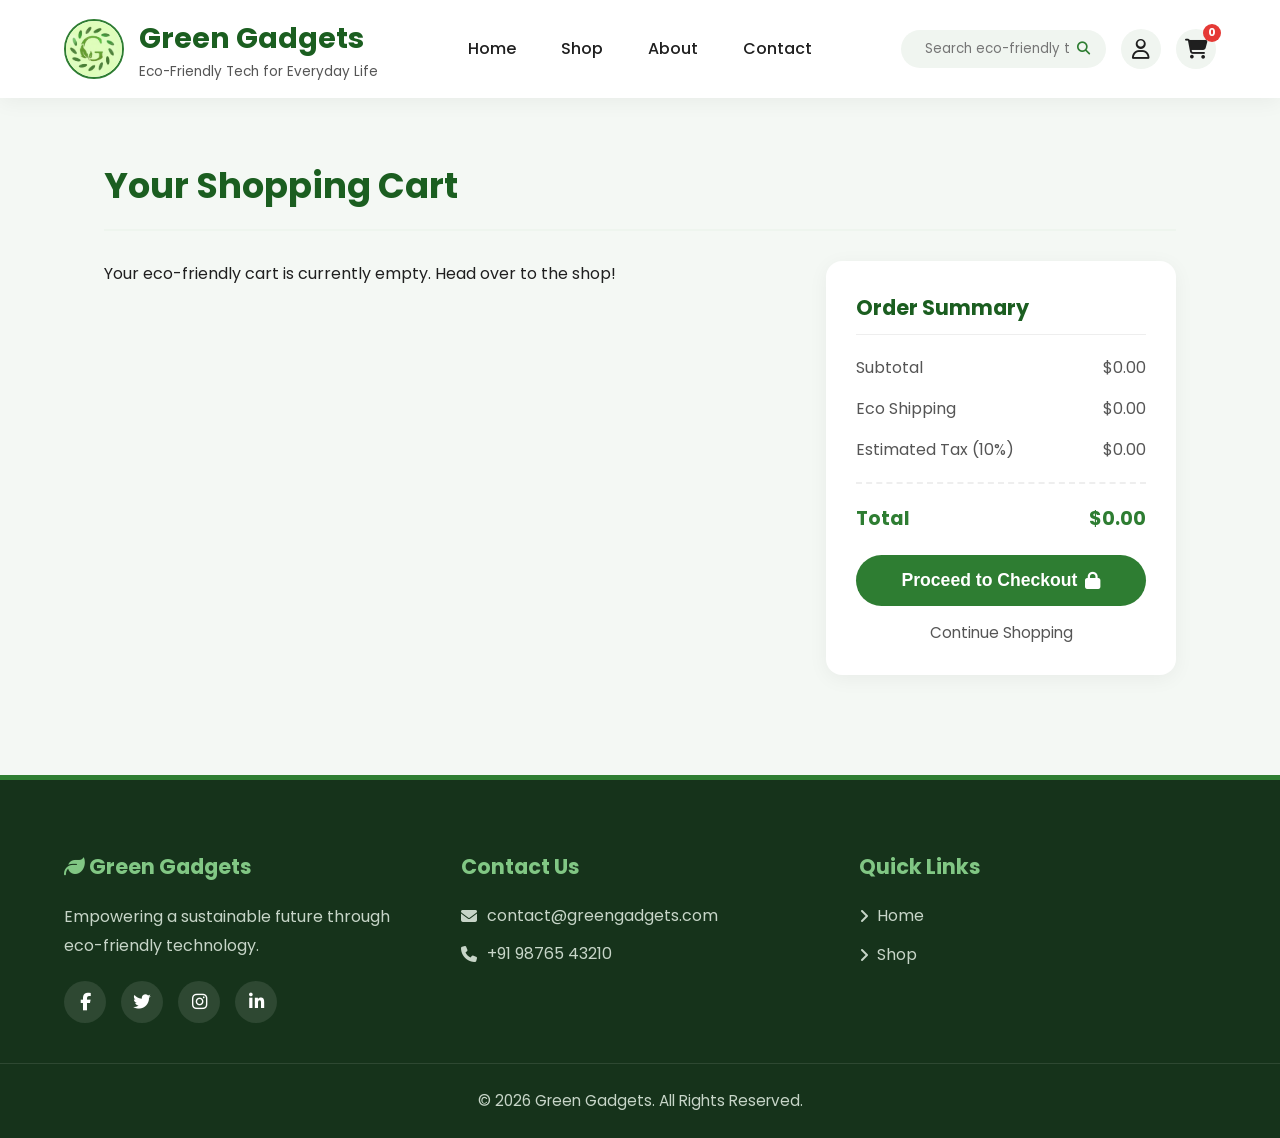
==== cart.html @ 5d28dca9 "Initial frontend commit" ====
<!DOCTYPE html>
<html lang="en">

<head>
    <meta charset="UTF-8">
    <meta name="viewport" content="width=device-width, initial-scale=1.0">
    <title>Your Cart - Green Gadgets</title>
    <link rel="preconnect" href="https://fonts.googleapis.com">
    <link rel="preconnect" href="https://fonts.gstatic.com" crossorigin>
    <link href="https://fonts.googleapis.com/css2?family=Poppins:wght@300;400;500;600;700&display=swap"
        rel="stylesheet">
    <link rel="stylesheet" href="https://cdnjs.cloudflare.com/ajax/libs/font-awesome/6.4.0/css/all.min.css">

    <link rel="stylesheet" href="styles.css">
    <link rel="stylesheet" href="cart.css">
</head>

<body>
    <!-- Header -->
    <header>
        <div class="navbar">
            <a href="index.html" class="logo-section">
                <img src="logo2.jpg.png" alt="Green Gadgets Logo" class="logo">
                <div>
                    <h1>Green Gadgets</h1>
                    <p class="tagline">Eco-Friendly Tech for Everyday Life</p>
                </div>
            </a>

            <nav>
                <ul>
                    <li><a href="index.html">Home</a></li>
                    <li><a href="shop.html">Shop</a></li>
                    <li><a href="about.html">About</a></li>
                    <li><a href="contact.html">Contact</a></li>
                </ul>
            </nav>

            <div class="nav-icons">
                <div class="search-bar">
                    <input type="text" placeholder="Search eco-friendly tech...">
                    <button><i class="fa-solid fa-magnifying-glass"></i></button>
                </div>
                <a href="profile.html" class="icon-btn" title="Profile"><i class="fa-regular fa-user"></i></a>
                <a href="cart.html" class="icon-btn" title="Cart">
                    <i class="fa-solid fa-cart-shopping"></i>
                    <span class="cart-badge" id="cart-count">0</span>
                </a>
            </div>
        </div>
    </header>

    <div class="cart-container">
        <h2 class="page-title">Your Shopping Cart</h2>

        <div class="cart-layout">
            <!-- Cart Items -->
            <div class="cart-items" id="cart-items-container">
                <!-- Cart items will be loaded dynamically here -->
            </div>

            <!-- Cart Summary -->
            <div class="cart-summary">
                <h3>Order Summary</h3>
                <div class="summary-row">
                    <span>Subtotal</span>
                    <span>$109.00</span>
                </div>
                <div class="summary-row">
                    <span>Eco Shipping</span>
                    <span>$5.00</span>
                </div>
                <div class="summary-row">
                    <span>Estimated Tax</span>
                    <span>$10.90</span>
                </div>
                <div class="summary-total">
                    <span>Total</span>
                    <span>$124.90</span>
                </div>

                <div class="eco-message">
                    <h4 style="margin-bottom: 5px;"><i class="fa-solid fa-leaf"></i> Great Sustainable Choice!</h4>
                    <p style="font-size: 0.85rem; color: #333;">By purchasing these items, you are saving <strong>15 kWh
                            of energy</strong> and offsetting <strong>2.5kg of carbon emissions</strong>.</p>
                </div>

                <button class="btn-primary checkout-btn">Proceed to Checkout <i class="fa-solid fa-lock"></i></button>
                <a href="shop.html" class="continue-shopping">Continue Shopping</a>
            </div>
        </div>
    </div>

    <!-- Footer -->
    <footer>
        <div class="footer-container">
            <div class="footer-brand">
                <h3><i class="fa-solid fa-leaf"></i> Green Gadgets</h3>
                <p class="footer-text">Empowering a sustainable future through eco-friendly technology.</p>
                <div class="social-icons">
                    <a href="#"><i class="fa-brands fa-facebook-f"></i></a>
                    <a href="#"><i class="fa-brands fa-twitter"></i></a>
                    <a href="#"><i class="fa-brands fa-instagram"></i></a>
                    <a href="#"><i class="fa-brands fa-linkedin-in"></i></a>
                </div>
            </div>
            <div class="footer-contact">
                <h4>Contact Us</h4>
                <p><i class="fa-solid fa-envelope"></i> contact@greengadgets.com</p>
                <p><i class="fa-solid fa-phone"></i> +91 98765 43210</p>
            </div>
            <div class="footer-links">
                <h4>Quick Links</h4>
                <ul>
                    <li><a href="index.html"><i class="fa-solid fa-angle-right"></i> Home</a></li>
                    <li><a href="shop.html"><i class="fa-solid fa-angle-right"></i> Shop</a></li>
                </ul>
            </div>
        </div>
        <div class="footer-bottom">
            <p>© 2026 Green Gadgets. All Rights Reserved.</p>
        </div>
    </footer>
    <script src="main.js"></script>
    <script src="cart.js"></script>
</body>

</html>
---- styles.css ----
@import url('https://cdnjs.cloudflare.com/ajax/libs/font-awesome/6.4.0/css/all.min.css');

:root {
    --primary-color: #2e7d32;
    --primary-hover: #1b5e20;
    --secondary-color: #4caf50;
    --accent-color: #81c784;
    --bg-color: #f4f8f4;
    --card-bg: #ffffff;
    --text-main: #1f1f1f;
    --text-muted: #555555;
    --border-radius: 16px;
    --box-shadow: 0 4px 20px rgba(0, 0, 0, 0.05);
    --hover-shadow: 0 12px 35px rgba(46, 125, 50, 0.15);
    --transition: 0.3s cubic-bezier(0.4, 0, 0.2, 1);
}

* {
    margin: 0;
    padding: 0;
    box-sizing: border-box;
}

body {
    font-family: 'Poppins', sans-serif;
    background: var(--bg-color);
    color: var(--text-main);
    line-height: 1.6;
}

/* NAVBAR */
header {
    position: sticky;
    top: 0;
    z-index: 1000;
    background: rgba(255, 255, 255, 0.95);
    backdrop-filter: blur(10px);
    box-shadow: var(--box-shadow);
}

.navbar {
    display: flex;
    justify-content: space-between;
    align-items: center;
    padding: 15px 5%;
    max-width: 1400px;
    margin: 0 auto;
}

.logo-section {
    display: flex;
    align-items: center;
    gap: 15px;
    text-decoration: none;
}

.logo {
    width: 60px;
    height: 60px;
    object-fit: cover;
    border-radius: 50%;
    border: 2px solid var(--primary-color);
}

.logo-section h1 {
    font-size: 1.8rem;
    color: var(--primary-hover);
    font-weight: 700;
}

.tagline {
    color: var(--text-muted);
    font-size: 0.85rem;
}

nav ul {
    display: flex;
    list-style: none;
    gap: 15px;
    align-items: center;
}

nav ul li a {
    text-decoration: none;
    color: var(--text-main);
    font-weight: 500;
    padding: 8px 15px;
    border-radius: var(--border-radius);
    transition: var(--transition);
}

nav ul li a:hover,
nav ul li a.active {
    background: var(--primary-color);
    color: white;
}

.nav-icons {
    display: flex;
    align-items: center;
    gap: 15px;
}

.search-bar {
    display: flex;
    align-items: center;
    background: #f0f5f0;
    border-radius: 30px;
    padding: 8px 15px;
    border: 1px solid transparent;
    transition: var(--transition);
}

.search-bar:focus-within {
    border-color: var(--primary-color);
    background: white;
}

.search-bar input {
    border: none;
    background: transparent;
    outline: none;
    padding: 0 8px;
    width: 160px;
    font-family: inherit;
}

.search-bar button {
    background: none;
    border: none;
    color: var(--primary-color);
    cursor: pointer;
}

.icon-btn {
    color: var(--text-main);
    font-size: 1.25rem;
    text-decoration: none;
    transition: var(--transition);
    position: relative;
    width: 40px;
    height: 40px;
    display: flex;
    align-items: center;
    justify-content: center;
    border-radius: 50%;
    background: #f0f5f0;
}

.icon-btn:hover {
    color: white;
    background: var(--primary-color);
    transform: translateY(-2px);
}

.cart-badge {
    position: absolute;
    top: -5px;
    right: -5px;
    background: #e53935;
    color: white;
    font-size: 0.7rem;
    font-weight: bold;
    width: 18px;
    height: 18px;
    display: flex;
    align-items: center;
    justify-content: center;
    border-radius: 50%;
}

/* HERO SECTION */
.hero {
    min-height: 85vh;
    display: flex;
    align-items: center;
    justify-content: center;
    text-align: center;
    padding: 60px 5%;
    background: linear-gradient(rgba(18, 50, 25, 0.7), rgba(18, 50, 25, 0.7)), url('bg.jpg');
    background-size: cover;
    background-position: center;
    color: white;
}

.hero-content {
    max-width: 800px;
    animation: fadeIn 1s ease;
}

@keyframes fadeIn {
    from { opacity: 0; transform: translateY(20px); }
    to { opacity: 1; transform: translateY(0); }
}

.eco-badge {
    display: inline-block;
    background: rgba(255, 255, 255, 0.2);
    border: 1px solid rgba(255, 255, 255, 0.4);
    padding: 8px 20px;
    border-radius: 30px;
    margin-bottom: 20px;
    font-size: 0.95rem;
    backdrop-filter: blur(5px);
}

.hero h2 {
    font-size: 3.8rem;
    margin-bottom: 20px;
    line-height: 1.2;
    font-weight: 700;
}

.hero p {
    font-size: 1.15rem;
    margin-bottom: 35px;
    color: #e4f5e4;
}

.hero-buttons {
    display: flex;
    justify-content: center;
    gap: 20px;
    flex-wrap: wrap;
}

.btn-primary, .btn-secondary {
    padding: 14px 32px;
    border-radius: 30px;
    text-decoration: none;
    font-weight: 600;
    transition: var(--transition);
    display: inline-flex;
    align-items: center;
    gap: 8px;
    cursor: pointer;
    border: none;
    font-size: 1rem;
}

.btn-primary {
    background: var(--primary-color);
    color: white;
}

.btn-primary:hover {
    background: var(--primary-hover);
    transform: translateY(-3px);
    box-shadow: 0 8px 20px rgba(46, 125, 50, 0.4);
}

.btn-secondary {
    background: white;
    color: var(--primary-color);
}

.btn-secondary:hover {
    transform: translateY(-3px);
    box-shadow: 0 8px 20px rgba(255, 255, 255, 0.3);
}

/* FEATURES */
.features {
    display: grid;
    grid-template-columns: repeat(auto-fit, minmax(280px, 1fr));
    gap: 30px;
    padding: 80px 5%;
    max-width: 1400px;
    margin: 0 auto;
}

.feature-card {
    background: var(--card-bg);
    padding: 40px 30px;
    border-radius: var(--border-radius);
    text-align: center;
    box-shadow: var(--box-shadow);
    transition: var(--transition);
    border: 1px solid rgba(46, 125, 50, 0.05);
}

.feature-card:hover {
    transform: translateY(-10px);
    box-shadow: var(--hover-shadow);
    border-color: var(--accent-color);
}

.feature-card h3 {
    color: var(--primary-hover);
    margin-top: 15px;
    margin-bottom: 12px;
    font-size: 1.3rem;
}

.feature-card p {
    color: var(--text-muted);
}

/* HOMEPAGE PRODUCTS SECTION */
.section-title {
    text-align: center;
    color: var(--primary-hover);
    font-size: 2.5rem;
    margin-bottom: 50px;
    padding-top: 20px;
}

.product-info {
    padding: 0 5% 80px;
    max-width: 1400px;
    margin: 0 auto;
}

.product-grid {
    display: grid;
    grid-template-columns: repeat(auto-fit, minmax(320px, 1fr));
    gap: 35px;
}

.product-box {
    background: var(--card-bg);
    border-radius: var(--border-radius);
    overflow: hidden;
    box-shadow: var(--box-shadow);
    transition: var(--transition);
    position: relative;
    display: flex;
    flex-direction: column;
}

.product-box:hover {
    transform: translateY(-10px);
    box-shadow: var(--hover-shadow);
}

.product-box img {
    width: 100%;
    height: 260px;
    object-fit: cover;
    transition: var(--transition);
}

.product-box:hover img {
    transform: scale(1.03);
}

.product-content {
    padding: 25px;
    flex-grow: 1;
    display: flex;
    flex-direction: column;
}

.product-tag {
    position: absolute;
    top: 15px;
    left: 15px;
    background: var(--secondary-color);
    color: white;
    padding: 6px 14px;
    border-radius: 20px;
    font-size: 0.8rem;
    font-weight: 600;
    z-index: 10;
    box-shadow: 0 4px 10px rgba(0,0,0,0.1);
}

.product-content h2 {
    color: var(--primary-hover);
    font-size: 1.4rem;
    margin-bottom: 8px;
}

.product-price {
    font-size: 1.4rem;
    font-weight: 700;
    color: var(--primary-color);
    margin-bottom: 15px;
}

.product-content p {
    color: var(--text-muted);
    font-size: 0.95rem;
    margin-bottom: 20px;
    flex-grow: 1;
}

.product-features {
    list-style: none;
    display: flex;
    flex-wrap: wrap;
    gap: 8px;
    margin-bottom: 25px;
}

.product-features li {
    background: #edf7ee;
    color: var(--primary-color);
    padding: 6px 12px;
    border-radius: 20px;
    font-size: 0.8rem;
    font-weight: 500;
}

.product-actions {
    display: flex;
    gap: 12px;
}

.product-actions .btn-primary {
    flex: 1;
    justify-content: center;
    padding: 12px;
}

.product-actions .btn-secondary {
    padding: 12px;
    color: var(--text-main);
    background: #f0f5f0;
    justify-content: center;
}

.product-actions .btn-secondary:hover {
    background: var(--accent-color);
    color: white;
}


/* ECO FEATURES */
.eco-badges {
    display: flex;
    justify-content: space-between;
    align-items: center;
    margin-bottom: 10px;
}

.eco-badge-small {
    background: #e4f5e4;
    color: var(--primary-color);
    padding: 4px 10px;
    border-radius: 12px;
    font-size: 0.75rem;
    font-weight: 600;
    display: inline-flex;
    align-items: center;
    gap: 4px;
}

.eco-score-badge {
    background: var(--primary-color);
    color: white;
    padding: 4px 10px;
    border-radius: 12px;
    font-size: 0.75rem;
    font-weight: 700;
}

/* WHY GREEN GADGETS */
.why-green {
    padding: 80px 5%;
    background: white;
    text-align: center;
}

.impact-stats-grid {
    display: grid;
    grid-template-columns: repeat(auto-fit, minmax(200px, 1fr));
    gap: 40px;
    max-width: 1000px;
    margin: 40px auto 0;
}

.impact-stat {
    padding: 30px;
    background: #f9fbf9;
    border-radius: var(--border-radius);
    border: 1px dashed var(--accent-color);
    transition: var(--transition);
}

.impact-stat:hover {
    transform: scale(1.05);
    box-shadow: var(--hover-shadow);
}

.impact-stat i {
    font-size: 3rem;
    color: var(--primary-color);
    margin-bottom: 15px;
}

.impact-stat h3 {
    font-size: 2rem;
    color: var(--primary-hover);
    margin-bottom: 5px;
}

.impact-stat p {
    color: var(--text-muted);
    font-weight: 500;
}

/* ECO TIPS */
.eco-tips-section {
    padding: 60px 5%;
    background: linear-gradient(135deg, var(--primary-color), #205c24);
    color: white;
    text-align: center;
}

.tips-container {
    max-width: 800px;
    margin: 0 auto;
}

.tips-container h2 {
    margin-bottom: 20px;
    font-size: 1.8rem;
}

.tips-container p {
    font-size: 1.2rem;
    font-style: italic;
    color: #e4f5e4;
}

/* FOOTER */
footer {
    background: #16331b;
    color: white;
    padding-top: 70px;
    border-top: 5px solid var(--primary-color);
}

.footer-container {
    display: grid;
    grid-template-columns: repeat(auto-fit, minmax(250px, 1fr));
    gap: 40px;
    padding: 0 5% 40px;
    max-width: 1400px;
    margin: 0 auto;
}

.footer-brand h3,
.footer-contact h4,
.footer-links h4 {
    margin-bottom: 20px;
    color: var(--accent-color);
    font-size: 1.3rem;
}

.footer-text {
    color: #c7d5c8;
    margin-bottom: 20px;
    line-height: 1.8;
}

.social-icons {
    display: flex;
    gap: 15px;
    margin-top: 20px;
}

.social-icons a {
    color: white;
    background: rgba(255, 255, 255, 0.1);
    width: 42px;
    height: 42px;
    display: flex;
    align-items: center;
    justify-content: center;
    border-radius: 50%;
    transition: var(--transition);
    text-decoration: none;
    font-size: 1.1rem;
}

.social-icons a:hover {
    background: var(--secondary-color);
    transform: translateY(-4px);
}

.footer-contact p {
    color: #c7d5c8;
    margin-bottom: 12px;
    display: flex;
    align-items: center;
    gap: 10px;
}

.footer-links ul {
    list-style: none;
}

.footer-links ul li {
    margin-bottom: 12px;
}

.footer-links ul li a {
    color: #c7d5c8;
    text-decoration: none;
    transition: var(--transition);
    display: inline-flex;
    align-items: center;
    gap: 8px;
}

.footer-links ul li a:hover {
    color: white;
    padding-left: 8px;
}

.footer-bottom {
    text-align: center;
    border-top: 1px solid rgba(255, 255, 255, 0.1);
    padding: 25px;
    font-size: 0.95rem;
    color: #c7d5c8;
}

/* RESPONSIVE */
@media (max-width: 1024px) {
    .navbar {
        flex-wrap: wrap;
        gap: 20px;
    }
    nav ul {
        order: 3;
        width: 100%;
        justify-content: center;
        margin-top: 10px;
    }
}

@media (max-width: 768px) {
    .hero h2 {
        font-size: 2.8rem;
    }
    
    .hero-buttons {
        flex-direction: column;
    }
    
    .btn-primary, .btn-secondary {
        width: 100%;
        justify-content: center;
    }
    
    .nav-icons {
        gap: 10px;
    }
    
    .search-bar {
        width: 130px;
    }
    .search-bar input {
        width: 90px;
    }
}
---- cart.css ----
/* CART PAGE STYLES */

.cart-container {
    max-width: 1200px;
    margin: 0 auto;
    padding: 60px 5% 100px;
}

.page-title {
    font-size: 2.2rem;
    color: var(--primary-hover);
    margin-bottom: 30px;
    padding-bottom: 15px;
    border-bottom: 2px solid #eef5ee;
}

.cart-layout {
    display: flex;
    gap: 40px;
    align-items: flex-start;
}

/* CART ITEMS */
.cart-items {
    flex-grow: 1;
    display: flex;
    flex-direction: column;
    gap: 20px;
}

.cart-item {
    display: flex;
    align-items: center;
    background: white;
    padding: 20px;
    border-radius: var(--border-radius);
    box-shadow: var(--box-shadow);
    gap: 20px;
}

.cart-item img {
    width: 100px;
    height: 100px;
    object-fit: cover;
    border-radius: 10px;
}

.item-details {
    flex-grow: 1;
}

.item-details h3 {
    font-size: 1.1rem;
    color: var(--primary-hover);
    margin-bottom: 5px;
}

.item-price {
    color: var(--text-muted);
}

.item-quantity {
    display: flex;
    align-items: center;
    border: 1px solid #ddd;
    border-radius: 30px;
    overflow: hidden;
}

.qty-btn {
    background: #f0f5f0;
    border: none;
    padding: 8px 12px;
    cursor: pointer;
    font-weight: bold;
    color: var(--text-main);
    transition: var(--transition);
}

.qty-btn:hover {
    background: #ddd;
}

.item-quantity input {
    width: 40px;
    text-align: center;
    border: none;
    outline: none;
    font-weight: 500;
}

/* Chrome, Safari, Edge, Opera */
.item-quantity input::-webkit-outer-spin-button,
.item-quantity input::-webkit-inner-spin-button {
  -webkit-appearance: none;
  margin: 0;
}

.item-total {
    font-weight: 700;
    color: var(--primary-color);
    font-size: 1.1rem;
    width: 80px;
    text-align: right;
}

.item-remove {
    background: none;
    border: none;
    color: #e53935;
    font-size: 1.1rem;
    cursor: pointer;
    padding: 10px;
    transition: var(--transition);
}

.item-remove:hover {
    transform: scale(1.1);
}

/* CART SUMMARY */
.cart-summary {
    width: 350px;
    background: white;
    padding: 30px;
    border-radius: var(--border-radius);
    box-shadow: var(--box-shadow);
    flex-shrink: 0;
}

.cart-summary h3 {
    font-size: 1.3rem;
    color: var(--primary-hover);
    margin-bottom: 20px;
    padding-bottom: 10px;
    border-bottom: 1px solid #eee;
}

.summary-row {
    display: flex;
    justify-content: space-between;
    margin-bottom: 15px;
    color: var(--text-muted);
}

.summary-total {
    display: flex;
    justify-content: space-between;
    margin-top: 20px;
    padding-top: 20px;
    border-top: 2px dashed #eee;
    font-size: 1.2rem;
    font-weight: 700;
    color: var(--primary-color);
    margin-bottom: 20px;
}

.eco-message {
    background: #e4f5e4;
    color: var(--primary-hover);
    padding: 12px;
    border-radius: 8px;
    font-size: 0.9rem;
    text-align: center;
    margin-bottom: 20px;
    font-weight: 500;
}

.checkout-btn {
    width: 100%;
    justify-content: center;
    padding: 15px;
    font-size: 1.1rem;
}

.continue-shopping {
    display: block;
    text-align: center;
    margin-top: 15px;
    color: var(--text-muted);
    text-decoration: none;
    font-size: 0.95rem;
    transition: var(--transition);
}

.continue-shopping:hover {
    color: var(--primary-color);
}

/* RESPONSIVE */
@media (max-width: 900px) {
    .cart-layout {
        flex-direction: column;
    }
    
    .cart-summary {
        width: 100%;
    }
    
    .cart-item {
        flex-wrap: wrap;
    }
    
    .item-total {
        width: auto;
    }
}
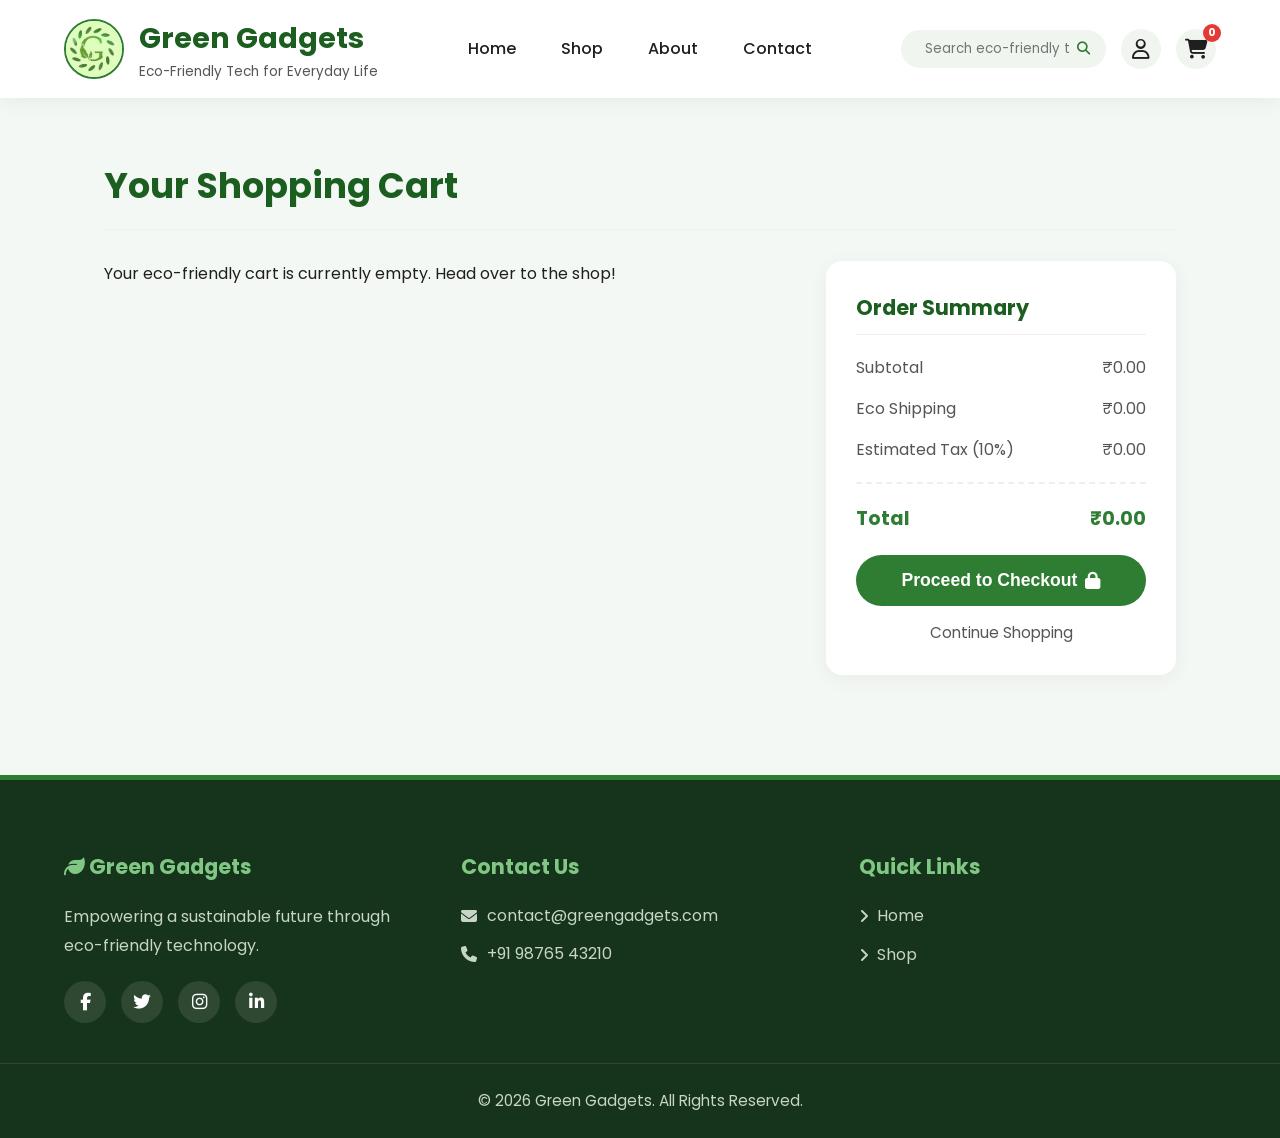
==== commit e2ecf47c: "Updated prices to rupees" ====
--- a/cart.html
+++ b/cart.html
@@ -64,19 +64,19 @@
                 <h3>Order Summary</h3>
                 <div class="summary-row">
                     <span>Subtotal</span>
-                    <span>$109.00</span>
+                    <span>₹109.00</span>
                 </div>
                 <div class="summary-row">
                     <span>Eco Shipping</span>
-                    <span>$5.00</span>
+                    <span>₹5.00</span>
                 </div>
                 <div class="summary-row">
                     <span>Estimated Tax</span>
-                    <span>$10.90</span>
+                    <span>₹10.90</span>
                 </div>
                 <div class="summary-total">
                     <span>Total</span>
-                    <span>$124.90</span>
+                    <span>₹124.90</span>
                 </div>
 
                 <div class="eco-message">
